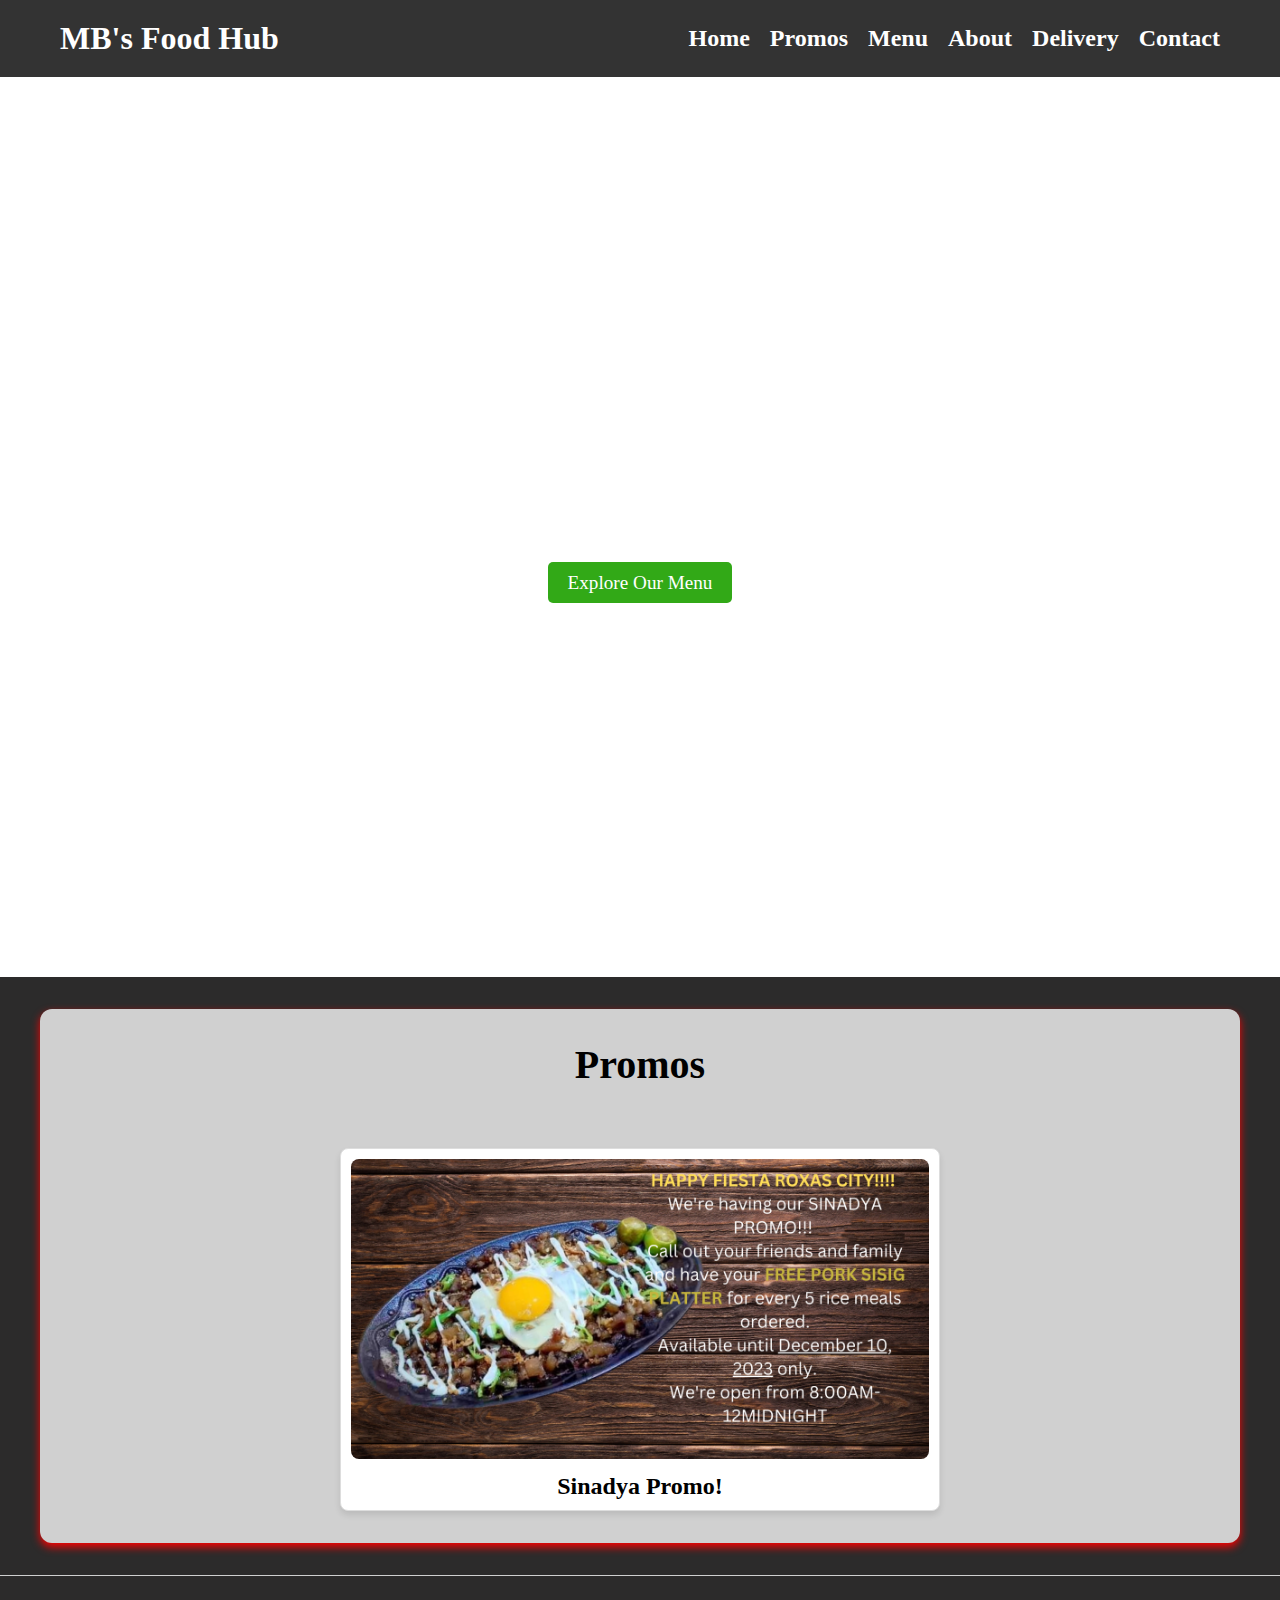
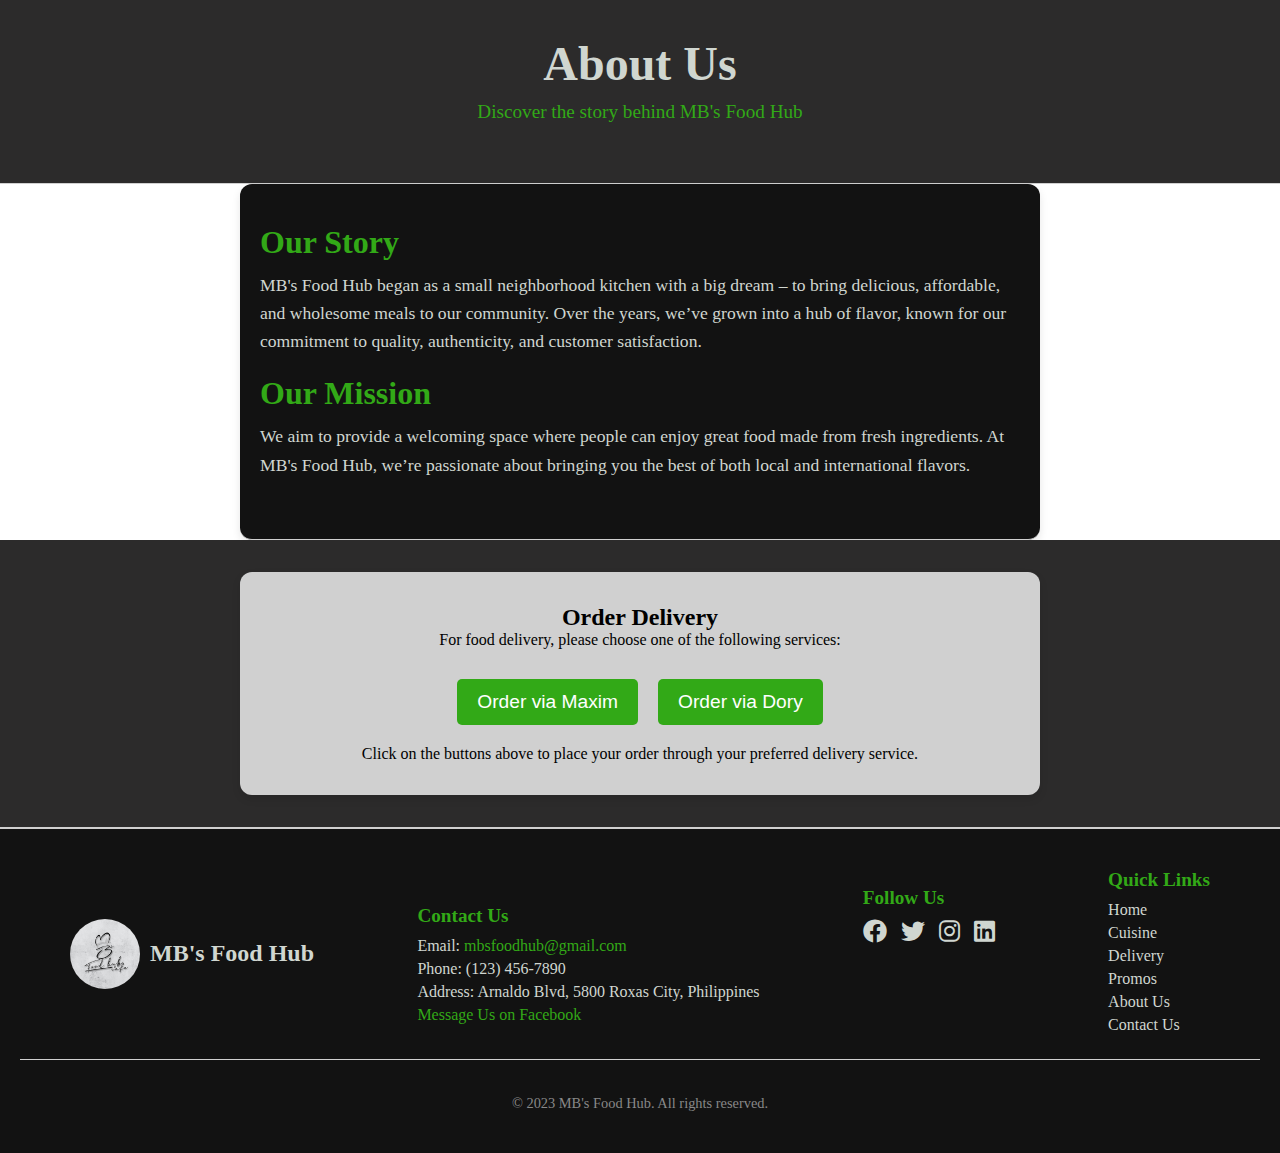
==== MB's Food Hub Webs/index.html @ 42b093d1 "Add files via upload" ====
<!DOCTYPE html>
<html lang="en">
<head>
    <head>
        <meta charset="UTF-8">
        <meta name="viewport" content="width=device-width, initial-scale=1.0">
        <title>MB's Food Hub</title>
        <link rel="icon" href="Pics/Logo-Mbs.ico" type="image/x-icon"> <!-- Your favicon link -->
        <link rel="stylesheet" href="https://cdnjs.cloudflare.com/ajax/libs/font-awesome/6.0.0-beta3/css/all.min.css">
        <link rel="stylesheet" href="style.css">
        <script src="script.js"></script>
    </head>
<body>
    <!-- Header with logo and navigation -->
    <header>
        <div class="container">
            <div class="logo">
                <h1>MB's Food Hub</h1>
            </div>
            <nav>
                <label for="menu-toggle" class="menu-icon" onclick="openSidebar()">
                    &#9776; <!-- Hamburger icon -->
                </label>
                <ul class="nav-linked">
                    <li><a href="#hero">Home</a></li>
                    <li><a href="#promos">Promos</a></li>
                    <li><a href="#menu">Menu</a></li>
                    <li><a href="#about">About</a></li>
                    <li><a href="#delivery">Delivery</a></li>
                    <li><a href="#contact">Contact</a></li>
                </ul>
            </nav>
        </div>
    </header>
    
    <!-- Sidebar Menu -->
    <div id="sidebar" class="sidebar">
        <button class="close-btn" onclick="closeSidebar()">×</button>
        <ul class="nav-links">
            <li><a href="#hero">Home</a></li>
            <li><a href="#promos">Promos</a></li>
            <li><a href="#menu">Menu</a></li>
            <li><a href="#about">About</a></li>
            <li><a href="#delivery">Delivery</a></li>
            <li><a href="#contact">Contact</a></li>
        </ul>
    </div>
    <!-- Back to Top Button -->
<button onclick="scrollToTop()" id="backToTopBtn" title="Back to Top">
    ↑
</button>

<!-- Hero Section with Background Slideshow -->
<section class="hero" id="hero">
    <div class="background-slideshow">
        <div class="slide" style="background-image: url('Pics/462113796_1092418912248803_817625944647066349_n.jpg');"></div>
        <div class="slide" style="background-image: url('Pics/462135215_1092418842248810_5438566189260946557_n.jpg');"></div>
        <div class="slide" style="background-image: url('Pics/462140775_1092418742248820_5563631473993158795_n.jpg');"></div>
    </div>
    <div class="hero-content">
        <h1>Welcome to MB's Food Hub</h1>
        <p>Your destination for delicious and affordable meals!</p>
        <a href="#menu" class="hero-btn">Explore Our Menu</a>
    </div>
</section>


<!-- Promo Section -->
<section class="promos" id="promos">
    <div class="promo-container">
        <h2>Promos</h2>
        <div class="promo-grid">
            <a href="#promos" class="promo-item" onclick="openLightbox('Foods/White And Brown Modern Asian Food Review Youtube Thumbnail.png')">
                <img src="Foods/White And Brown Modern Asian Food Review Youtube Thumbnail.png" alt="Promo 1">
                <p>Sinadya Promo!</p>
            </a>
        </div>
    </div>
</section>


   
    




  <!-- Lightbox for fullscreen images -->
<div id="lightbox" onclick="closeLightbox()">
    <div class="lightbox-content">
        <img id="lightbox-image" src="" alt="Fullscreen Image">
        <!-- Removed the title element -->
    </div>
</div>










<!-- Lightbox for fullscreen images -->


    <!-- More content can go here -->

    <section class="about-hero" id="about">
        <h2>About Us</h2>
        <p>Discover the story behind MB's Food Hub</p>
    </section>

    <!-- About Content Section -->
    <section class="about-content">
        <div class="about-text">
            <h3>Our Story</h3>
            <p>MB's Food Hub began as a small neighborhood kitchen with a big dream – to bring delicious, affordable, and wholesome meals to our community. Over the years, we’ve grown into a hub of flavor, known for our commitment to quality, authenticity, and customer satisfaction.</p>
            <h3>Our Mission</h3>
            <p>We aim to provide a welcoming space where people can enjoy great food made from fresh ingredients. At MB's Food Hub, we’re passionate about bringing you the best of both local and international flavors.</p>
        </div>
    </section>



<!-- Delivery Section -->
<section class="delivery" id="delivery">
    <div class="delivery-container">
        <h2>Order Delivery</h2>
        <p>For food delivery, please choose one of the following services:</p>
        
        <!-- Delivery Buttons -->
        <div class="delivery-buttons">
            <!-- Maxim Button -->
            <a href="https://www.maxim.com" target="_blank" class="delivery-btn">
                <button class="order-btn">Order via Maxim</button>
            </a>

            <!-- Dory Button -->
            <a href="https://www.dory.com" target="_blank" class="delivery-btn">
                <button class="order-btn">Order via Dory</button>
            </a>
        </div>
        
        <p>Click on the buttons above to place your order through your preferred delivery service.</p>
    </div>
</section>













    <!-- Footer -->
<footer>
    <div class="footer-content" id="footer">
        <div class="footer-logo">
            <img src="Pics/Logo.jpg" alt="Logo" class="footer-logo-image">
            <h1>MB's Food Hub</h1>
        </div>
        
        <!-- Contact Information -->
        <div class="footer-contact">
            <br>
            <br>
            <h4>Contact Us</h4>
            <p>Email: <a href="mailto:mbsfoodhub@gmail.com">mbsfoodhub@gmail.com</a></p>
            <p>Phone: (123) 456-7890</p>
            <p>Address: Arnaldo Blvd, 5800 Roxas City, Philippines</p>
            <p><a href="https://m.me/325099922226364" target="_blank" rel="noopener noreferrer">Message Us on Facebook</a>
            </p>
        </div>
        
        <!-- Social Media Links -->
        <div class="footer-social">
            <br>
            <h4>Follow Us</h4>
            <a href="#"><i class="fab fa-facebook"></i></a>
            <a href="#"><i class="fab fa-twitter"></i></a>
            <a href="#"><i class="fab fa-instagram"></i></a>
            <a href="#"><i class="fab fa-linkedin"></i></a>
        </div>
        
        <!-- Quick Links -->
        <div class="footer-links">
            <h4>Quick Links</h4>
            <ul>
                <li><a href="#header">Home</a></li>
                <li><a href="#menu">Cuisine</a></li>
                <li><a href="#delivery">Delivery</a></li>
                <li><a href="#promos">Promos</a></li>
                <li><a href="#about">About Us</a></li>
                <li><a href="#footer">Contact Us</a></li>
            </ul>
        </div>
    </div>
    
    <div class="footer-bottom">
        <p>&copy; 2023 MB's Food Hub. All rights reserved.</p>
    </div>
</footer>



</body>
</html>
---- MB's Food Hub Webs/style.css ----
/* Basic reset */
* {
  margin: 0;
  padding: 0;
  box-sizing: border-box;
}

/* Header Styles */
header {
  background-color: #333; /* Dark background color */
  color: white; /* Text color */
  padding: 20px 0; /* Padding for top and bottom */
}

header .container {
  display: flex; /* Flexbox for layout */
  justify-content: space-between; /* Space between logo and nav */
  align-items: center; /* Center items vertically */
  max-width: 1200px; /* Max width for the container */
  margin: 0 auto; /* Center the container */
  padding: 0 20px; /* Padding for left and right */
}

.nav-linked {
  list-style: none; /* Remove bullet points */
  display: flex; /* Flexbox for horizontal layout */
}

.nav-linked li {
  margin-left: 20px; /* Space between menu items */
}

.nav-linked a {
  color: white; /* Link color */
  text-decoration: none; /* Remove underline */
  font-weight: bold; /* Bold text */
}

/* Hamburger Icon */
.menu-icon {
  display: block; /* Show the hamburger icon */
  font-size: 30px; /* Size of the hamburger icon */
  cursor: pointer; /* Pointer cursor */
}
/* Navigation Links */
.nav-links {
  display: flex; /* Show links in a row */
  list-style: none; /* Remove bullet points */
  padding: 0; /* Remove padding */
  margin: 0; /* Remove margin */
}

/* Responsive Styles */
@media (max-width: 768px) {
  .menu-icon {
      display: block; /* Show the hamburger icon on small screens */
  }

  .nav-links {
      display: none; /* Hide the navigation links by default on small screens */
  }

  .nav-linked {
    display: none;
  }

  .sidebar.open .nav-links {
      display: flex; /* Show the links when the sidebar is open */
      flex-direction: column; /* Stack links vertically */
  }
}

@media (min-width: 769px) {
  .menu-icon {
      display: none; /* Hide the hamburger icon on larger screens */
  }

  .nav-links {
      display: flex; /* Show the navigation links in a row on larger screens */
  }
}
/* Sidebar Styles */
.sidebar {
  position: fixed; /* Fixed position to stay in view */
  top: 0;
  right: -300px; /* Start off-screen on the right */
  width: 300px; /* Width of the sidebar */
  height: 100%; /* Full height */
  background-color: #444; /* Background color */
  color: white; /* Text color */
  transition: right 0.3s ease; /* Smooth transition */
  z-index: 1000; /* Ensure it’s above other content */
  padding: 20px; /* Padding inside the sidebar */
  display: flex; /* Use flexbox for layout */
  flex-direction: column; /* Stack items vertically */
  justify-content: center; /* Center items vertically */
  align-items: center; /* Center items horizontally */
}

.sidebar.open {
  right: 0; /* Bring the sidebar into view */
}

.close-btn {
  background: none; /* No background */
  border: none; /* No border */
  color: white; /* Close button color */
  font-size: 30px; /* Size of the close button */
  cursor: pointer; /* Pointer cursor */
  position: absolute; /* Positioning for the close button */
  top: 10px; /* Position from the top */
  left: 20px; /* Position from the left */
}

.nav-links {
  list-style: none; /* Remove bullet points */
  padding: 0; /* Remove padding */
  width: 100%; /* Full width for the links */
}

.nav-links li {
  margin: 20px 0; /* Space between menu items */
  text-align: center; /* Center text */
}

.nav-links a {
  color: white; /* Link color */
  text-decoration: none; /* Remove underline */
  font-weight: bold; /* Bold text */
  font-size: 2rem; /* Responsive font size */
  transition: font-size 0.3s ease; /* Smooth transition for font size */
}

/* Responsive Font Size */
@media (max-width: 768px) {
  .nav-links a {
      font-size: 1.5rem; /* Smaller font size for smaller screens */
  }
  .nav-linked a {
    font-size: 1.2rem; /* Smaller font size for even smaller screens */
  }
}

@media (min-width: 769px) {
  .nav-links a {
      font-size: 2.5rem; /* Larger font size for larger screens */
  }
  .nav-linked a {
    font-size: 1.5rem; /* Smaller font size for even smaller screens */
  }
}

/* Hero Section Styles */
.hero {
  background-image: url('Foods/HeroImage.jpg'); /* Replace with your hero image path */
  background-size: cover; /* Cover the entire section */
  background-position: center; /* Center the image */
  height: 400px; /* Set height for the hero section */
  display: flex; /* Use flexbox for centering */
  justify-content: center; /* Center horizontally */
  align-items: center; /* Center vertically */
  color: white; /* Text color */
  text-align: center; /* Center text */
}

.hero-container {
  background-color: rgba(0, 0, 0, 0.5); /* Semi-transparent background for readability */
  padding: 20px; /* Padding around the text */
  border-radius: 10px; /* Rounded corners */
}

.hero h1 {
  font-size: 3em; /* Large font size for the title */
  margin-bottom: 10px; /* Space below the title */
}

.hero p {
  font-size: 1.5em; /* Medium font size for the description */
  margin-bottom: 20px; /* Space below the description */
}

.hero-btn {
  background-color: #32a917; /* Button color */
  color: white; /* Button text color */
  padding: 10px 20px; /* Padding for the button */
  border: none; /* No border */
  border-radius: 5px; /* Rounded corners */
  text-decoration: none; /* No underline */
  font-size: 1.2em; /* Font size for the button */
  transition: background-color 0.3s; /* Smooth transition */
}

.hero-btn:hover {
  background-color: #28a745; /* Darker green on hover */
}

/* Slideshow Container */
.slideshow-container {
  position: relative;
  max-width: 100%;
  height: 400px; /* Set height for the hero section */
  overflow: hidden; /* Hide overflow */
}

/* Slides */
.mySlides {
  display: none; /* Hide all slides by default */
}

/* Text on slides */
.text {
  color: white;
  font-size: 2em;
  position: absolute;
  bottom: 20px;
  left: 20px;
  background-color: rgba(0, 0, 0, 0.5); /* Semi-transparent background */
  padding: 10px;
  border-radius: 5px;
}

/* Navigation buttons */
.prev, .next {
  cursor: pointer;
  position: absolute;
  top: 50%;
  width: auto;
  padding: 16px;
  color: white;
  font-weight: bold;
  font-size: 18px;
  transition: 0.6s ease;
  border-radius: 0 3px 3px 0;
  user-select: none;
}

.next {
  right: 0;
  border-radius: 3px 0 0 3px;
}

.prev:hover, .next:hover {
  background-color: rgba(0, 0, 0, 0.8);
}


/* Back to Top Button */
#backToTopBtn {
  display: none; /* Hidden by default */
  position: fixed;
  bottom: 20px;
  right: 20px;
  z-index: 100; /* Make sure it’s above other elements */
  background-color: #32a917; /* Button color */
  color: white;
  padding: 12px 16px;
  border: none;
  border-radius: 50%;
  font-size: 20px;
  cursor: pointer;
  box-shadow: 0 4px 8px rgba(0, 0, 0, 0.2);
  transition: opacity 0.3s; /* Smooth fade-in/out */
}

#backToTopBtn:hover {
  background-color: #555; /* Hover color */
}

/* Hero Section Styles */
.hero {
  position: relative;
  height: 400px; /* Set height for the hero section */
  overflow: hidden; /* Hide overflow */
  position: relative; /* Position relative for absolute children */
  height: 100vh; /* Full viewport height */
  overflow: hidden; /* Hide overflow */
}

/* Background Slideshow */
.background-slideshow {
  position: absolute;
  top: 0;
  left: 0;
  width: 100%;
  height: 100%;
  z-index: 1; /* Ensure it is behind the content */
}

.slide {
  position: absolute;
  width: 100%;
  height: 100%;
  background-size: cover; /* Cover the entire section */
  background-position: center; /* Center the image */
  opacity: 0; /* Start hidden */
  animation: fade 15s infinite; /* Change duration as needed */
}

@keyframes fade {
  0% { opacity: 0; }
  10% { opacity: 1; }
  30% { opacity: 1; }
  40% { opacity: 0; }
}

.slide:nth-child(1) { animation-delay: 0s; }
.slide:nth-child(2) { animation-delay: 5s; }
.slide:nth-child(3) { animation-delay: 10s; }

/* Hero Content Styles */
.hero-content {
  position: relative;
  z-index: 2; /* Ensure it is above the background */
  color: white; /* Text color */
  text-align: center; /* Center text */
}

.hero h1 {
  font-size: 3em; /* Large font size for the title */
  margin-bottom: 10px; /* Space below the title */
}

.hero p {
  font-size: 1.5em; /* Medium font size for the description */
  margin-bottom: 20px; /* Space below the description */
}

.hero-btn {
  background-color: #32a917; /* Button color */
  color: white; /* Button text color */
  padding: 10px 20px; /* Padding for the button */
  border: none; /* No border */
  border-radius: 5px; /* Rounded corners */
  text-decoration: none; /* No underline */
  font-size: 1.2em; /* Font size for the button */
  transition: background-color 0.3s; /* Smooth transition */
}

.hero-btn:hover {
  background-color: #28a745; /* Darker green on hover */
}


/* Menu Section */
.menu {
  padding: 2em;
  text-align: center;
  background-color: #2c2b2b;
  border-bottom: 1px solid #d0d0d0;
}

.menu-container {

    background-color: #d0d0d0; /* Existing background color */
    padding: 2em;
    border-radius: 12px;
    box-shadow: 0 4px 8px red; /* Existing shadow */
}

.menu h2 {
  font-size: 2.5em;
  margin-bottom: 1.5em;
}

/* Underline with glowing effect */
.menu h2::after {
  content: "";
  display: block;
  width: 100%; /* Full width under the title */
  height: 4px;
  background-color: red;
  margin-top: 10px;
  box-shadow: 0 0 10px rgba(51, 51, 51, 0.8), 0 0 20px rgba(51, 51, 51, 0.6); /* Glowing effect */
}

.menu-grid {
  display: grid; /* Use grid layout */
  grid-template-columns: repeat(4, 1fr); /* Create 4 equal columns */
  gap: 20px; /* Space between grid items */
  padding: 20px; /* Padding around the grid */
}

.menu-item {
  text-align: center; /* Center align text */
  background-color: white; /* Background color for each item */
  border: 1px solid #ddd; /* Light border around each card */
  border-radius: 8px; /* Rounded corners */
  padding: 10px; /* Padding inside each item */
  box-shadow: 0 4px 6px rgba(0, 0, 0, 0.1); /* Box shadow for each card */
  transition: transform 0.3s ease; /* Transition effect */
}

.menu-item:hover {
  transform: scale(1.05); /* Slightly enlarge the card on hover */
}

.menu-item img {

  /* Should be changed to something more generic or something if needed -_- */

  width: 100%; /* Ensure the image takes full width of the card */
  height: 200px;  /* Adjust height to make the image bigger */
  object-fit: cover; /* Keeps the aspect ratio and fits the image nicely */
  border-radius: 8px;

  
}

.menu-item p {
  margin-top: 10px;
  font-size: 1.2em;
  font-weight: bold;
}

/* Order Button */
.order-btn {
  margin-top: 10px;
  padding: 8px 16px;
  background-color: #333;
  color: white;
  border: none;
  cursor: pointer;
  font-size: 1em;
}

.order-btn:hover {
  background-color: #555;
}

.lightbox-content {
  display: flex;
  flex-direction: column; /* Stack children vertically */
  align-items: center; /* Center align children */
}

#lightbox {
  display: none; /* Hidden by default */
  position: fixed;
  top: 0;
  left: 0;
  width: 100%;
  height: 100%;
  background: rgba(0, 0, 0, 0.8); /* Semi-transparent black background */
  justify-content: center;
  align-items: center;
  z-index: 1000;
  cursor: pointer;
}



/* Lightbox image styling */
#lightbox img {
  max-width: 50%; /* Set a maximum width for the image */
  max-height:50%; /* Set a maximum height for the image */
  width: auto; /* Allow width to adjust automatically */
  height: auto; /* Allow height to adjust automatically */
  object-fit: contain; /* Maintain the aspect ratio without cropping */
  border: 5px solid #fff; /* Optional border */
  border-radius: 8px; /* Optional rounded corners */
}

/* Promo Section Styles */
.promos {
  padding: 2em;
  text-align: center;
  background-color: #2c2b2b; /* Background color */
  border-bottom: 1px solid #d0d0d0; /* Border for separation */
}

.promo-container {
  background-color: #d0d0d0; /* Light background for the container */
  padding: 2em;
  border-radius: 12px; /* Rounded corners */
  box-shadow: 0 4px 8px red; /* Subtle shadow */
  max-width: 1200px; /* Limit the width for better readability */
  margin: 0 auto; /* Center the container */
}

.promos h2 {
  font-size: 2.5em; /* Title font size */
  margin-bottom: 1.5em; /* Space below the title */
}

/* Promo Grid */
.promo-grid {
  display: flex; /* Use flexbox for layout */
  justify-content: center; /* Center the items */
}

/* Promo Item Styles */
.promo-item {
  width: 100%; /* Make the promo item take full width */
  max-width: 600px; /* Optional: Limit the max width for better readability */
  text-align: center; /* Center align text */
  text-decoration: none; /* Remove underline */
  color: inherit; /* Inherit color */
  display: block; /* Make it a block element */
  background-color: white; /* Background color for each item */
  border: 1px solid #ddd; /* Light border around each card */
  border-radius: 8px; /* Rounded corners */
  padding: 10px; /* Padding inside each item */
  box-shadow: 0 4px 6px rgba(0, 0, 0, 0.1); /* Box shadow for each card */
  transition: transform 0.3s ease; /* Transition effect */
}

.promo-item:hover {
  transform: scale(1.05); /* Slightly enlarge the card on hover */
}

.promo-item img {
  width: 100%; /* Ensure the image takes full width of the card */
  height: 300px; /* Adjust height for the image */
  object-fit: cover; /* Maintain aspect ratio */
  border-radius: 8px; /* Rounded corners for the image */
}

.promo-item p {
  margin-top: 10px; /* Space above the text */
  font-size: 1.5em; /* Font size for the text */
  font-weight: bold; /* Bold text */
}


/* Lightbox container */
#lightbox {
  display: none; /* Hidden by default */
  position: fixed;
  top: 0;
  left: 0;
  width: 100%;
  height: 100%;
  background: rgba(0, 0, 0, 0.8); /* Semi-transparent black background */
  justify-content: center;
  align-items: center;
  z-index: 1000;
  cursor: pointer;
}

/* Lightbox image styling */
#lightbox img {
  max-width: 90%;
  max-height: 90%;
  border: 5px solid #fff;
  border-radius: 8px;
}

/* About Hero Section */
.about-hero {
  background-color: #2c2b2b;
  color: #d0d6d0;
  text-align: center;
  padding: 60px 20px;
  border-bottom: 1px solid #d0d0d0;
}

.about-hero h2 {
  font-size: 3em;
  margin-bottom: 10px;
}

.about-hero p {
  font-size: 1.2em;
  color: #32a917;
}

/* About Content Section */
.about-content {
  background-color: #121212;
  color: #d0d6d0;
  padding: 40px 20px;
  max-width: 800px;
  margin: 0 auto;
  border-radius: 12px;
  box-shadow: 0 4px 8px rgba(0, 0, 0, 0.1);
  border-bottom: 1px solid #d0d0d0;
}

.about-content h3 {
  font-size: 2em;
  color: #32a917;
  margin-bottom: 10px;
}

.about-content p {
  font-size: 1.1em;
  line-height: 1.6;
  margin-bottom: 20px;
}



.delivery {
  padding: 2em;
  text-align: center; /* Center align text */
  background-color: #2c2b2b; /* Match the background color with other sections */
  border-bottom: 1px solid #d0d0d0; /* Add a border for separation */
}

.delivery-container {
  background-color: #d0d0d0; /* Light background for the container */
  padding: 2em;
  border-radius: 12px;
  box-shadow: 0 4px 8px rgba(0, 0, 0, 0.1); /* Subtle shadow for depth */
  max-width: 800px; /* Limit the width for better readability */
  margin: 0 auto; /* Center the container */
}

.delivery-buttons {
  display: flex; /* Use flexbox for button layout */
  justify-content: center; /* Center the buttons */
  gap: 20px; /* Space between buttons */
  margin: 20px 0; /* Margin above and below the buttons */
}

.order-btn {
  padding: 12px 20px; /* Padding for buttons */
  background-color: #32a917; /* Button color */
  color: white; /* Text color */
  border: none; /* No border */
  border-radius: 5px; /* Rounded corners */
  cursor: pointer; /* Pointer cursor */
  transition: background-color 0.3s; /* Smooth transition */
  font-size: 1.2em; /* Font size for readability */
}

.order-btn:hover {
  background-color: #28a745; /* Darker green on hover */
}


/* Footer */
footer {
  background-color: #121212;
  color: #d0d6d0;
  padding: 40px 20px;
  border-top: 1px solid #d0d0d0;
}

.footer-content {
  display: flex;
  flex-wrap: wrap;
  justify-content: space-between;
  gap: 20px;
  max-width: 1200px;
  margin-left: 50px ;
  margin-right: 50px;
}

.footer-logo {
  display: flex;
  align-items: center;
  gap: 10px;
}

.footer-logo-image {
  width: 70px; /* Increased logo size */
  height: 70px; /* Increased logo size */
  border-radius: 50%; /* Make logo circular */
  object-fit: cover; /* Ensure the image covers the circle */

}

.footer-logo h1 {
  color: #d0d6d0;
  font-size: 1.5em;
}

/* Contact Info Styling */
.footer-contact h4, .footer-social h4, .footer-links h4 {
  color: #32a917;
  margin-bottom: 10px;
  font-size: 1.2em;
}

.footer-contact p {
  font-size: 1em;
  margin-bottom: 5px;
}

.footer-contact a {
  color: #32a917;
  text-decoration: none;
}



/* Social Media Links Styling */
.footer-social a i {
  font-size: 24px;
  color: #d0d6d0;
  margin-right: 10px;
  transition: transform 0.3s;
}

.footer-social a:hover i {
  color: #32a917;
  transform: scale(1.1);
}


/* Quick Links Styling */
.footer-links ul {
  list-style: none;
  padding: 0;
}

.footer-links ul li {
  margin-bottom: 5px;
}

.footer-links ul li a {
  color: #d0d6d0;
  text-decoration: none;
  transition: color 0.3s;
}

.footer-links ul li a:hover {
  color: #32a917;
}

/* Footer Bottom */
.footer-bottom {
  text-align: center;
  padding-top: 35px; /* Adjust this value */
  padding-bottom: 1px; /* Add or adjust this value */
  font-size: 0.9em;
  color: #888;
  border-top: 1px solid #d0d0d0;
  margin-top: 20px; /* Adjust this value */
}
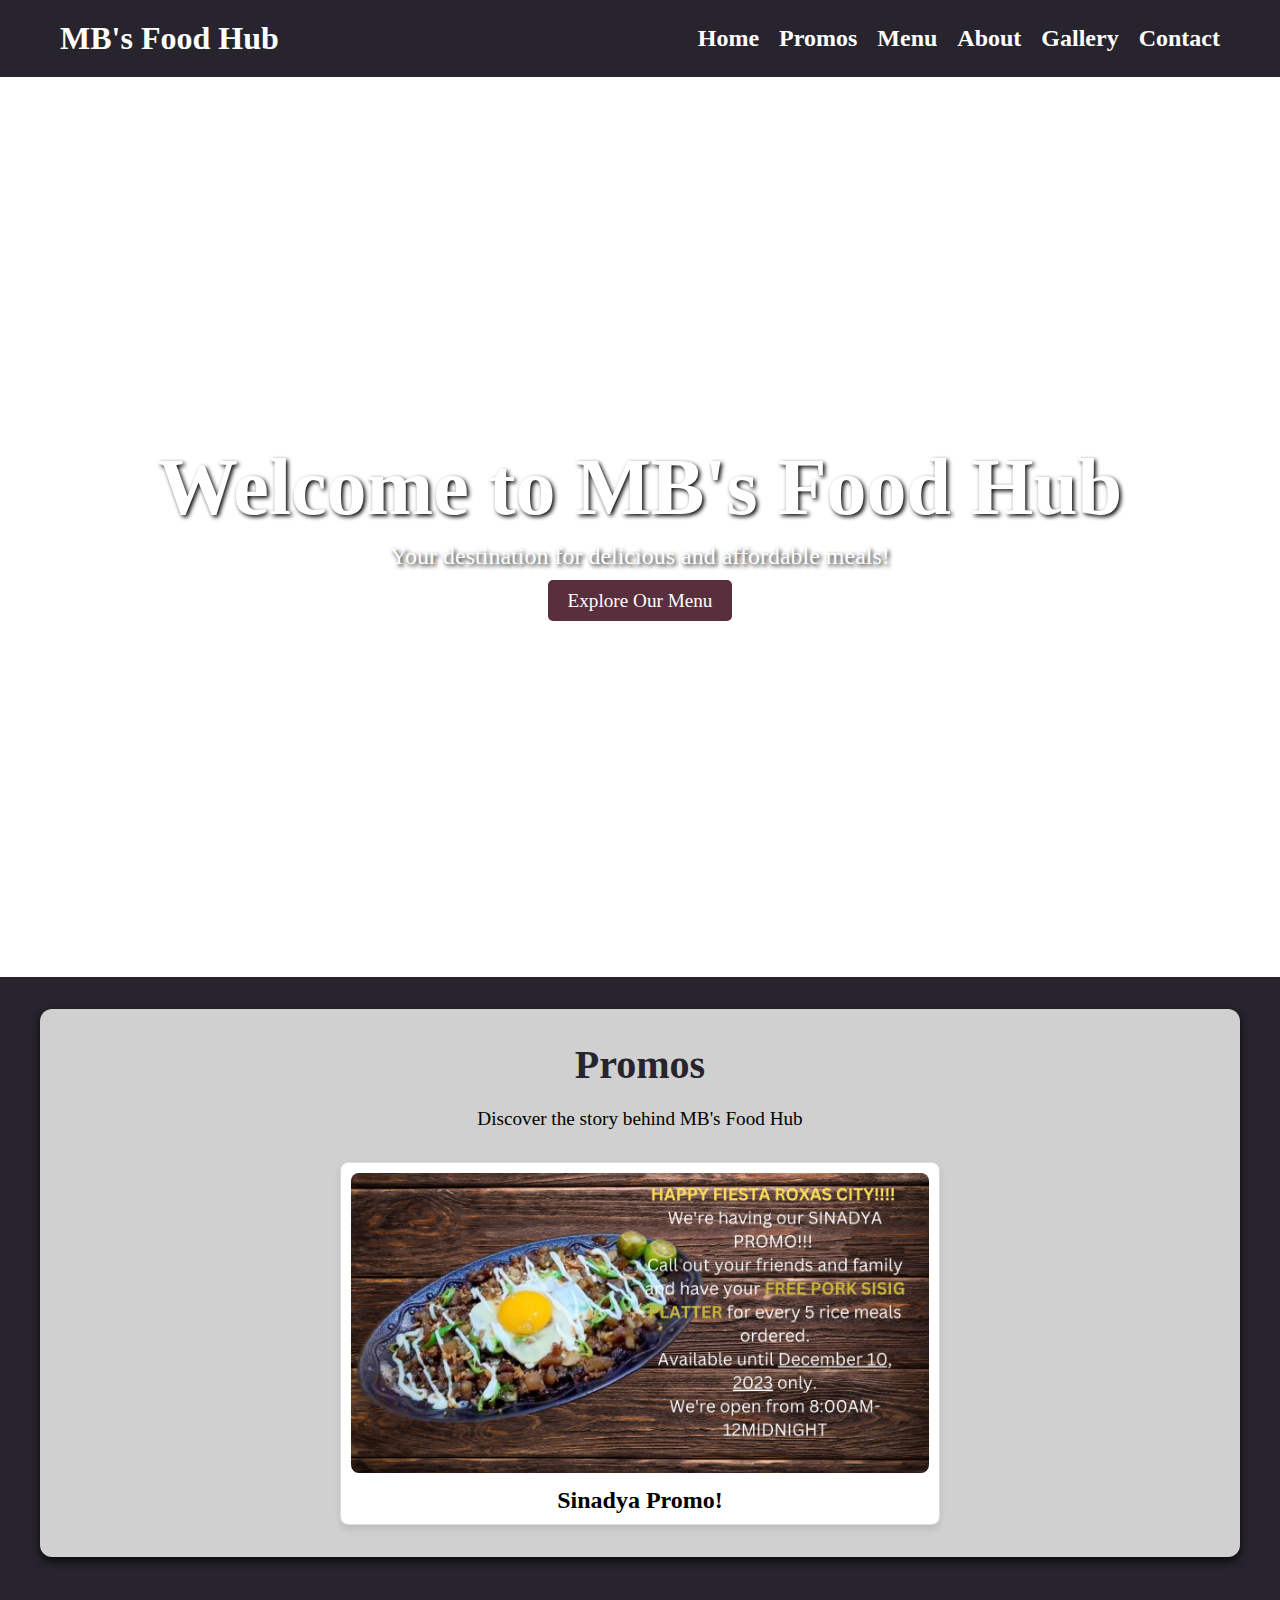
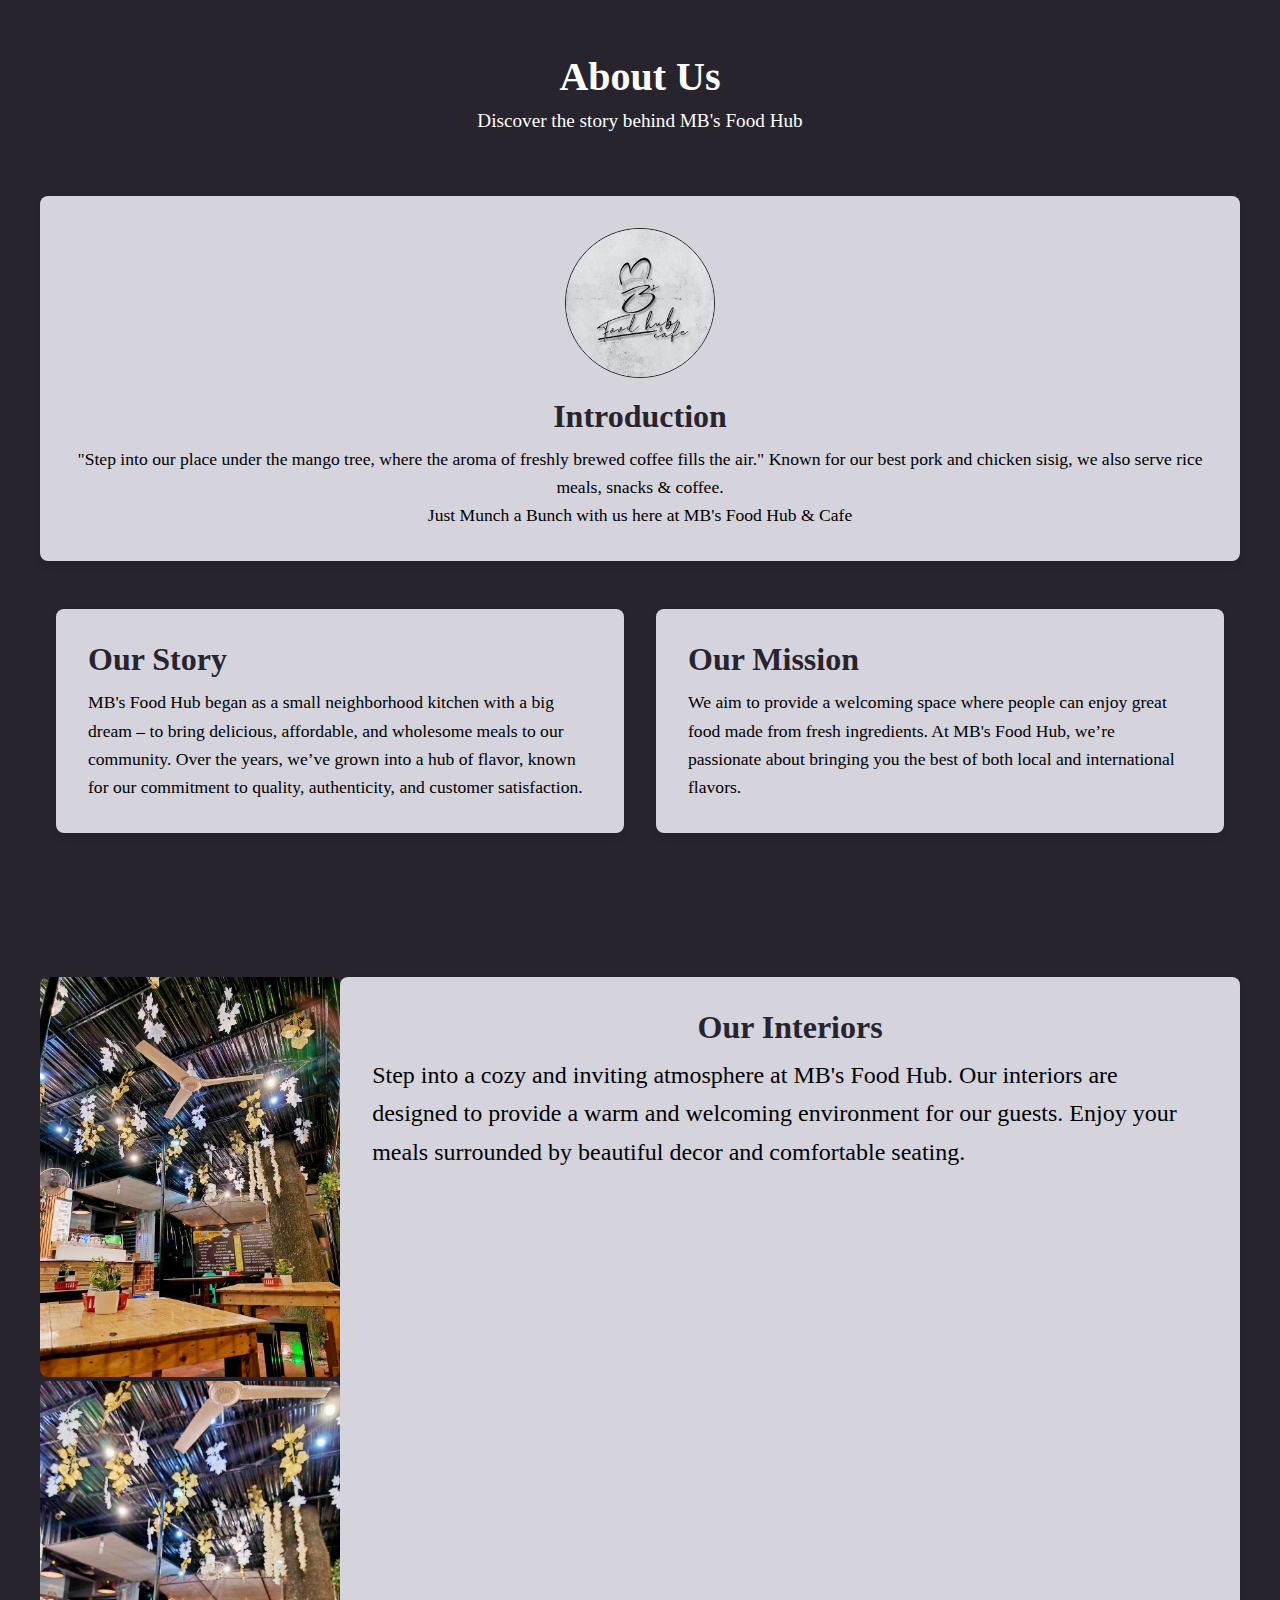
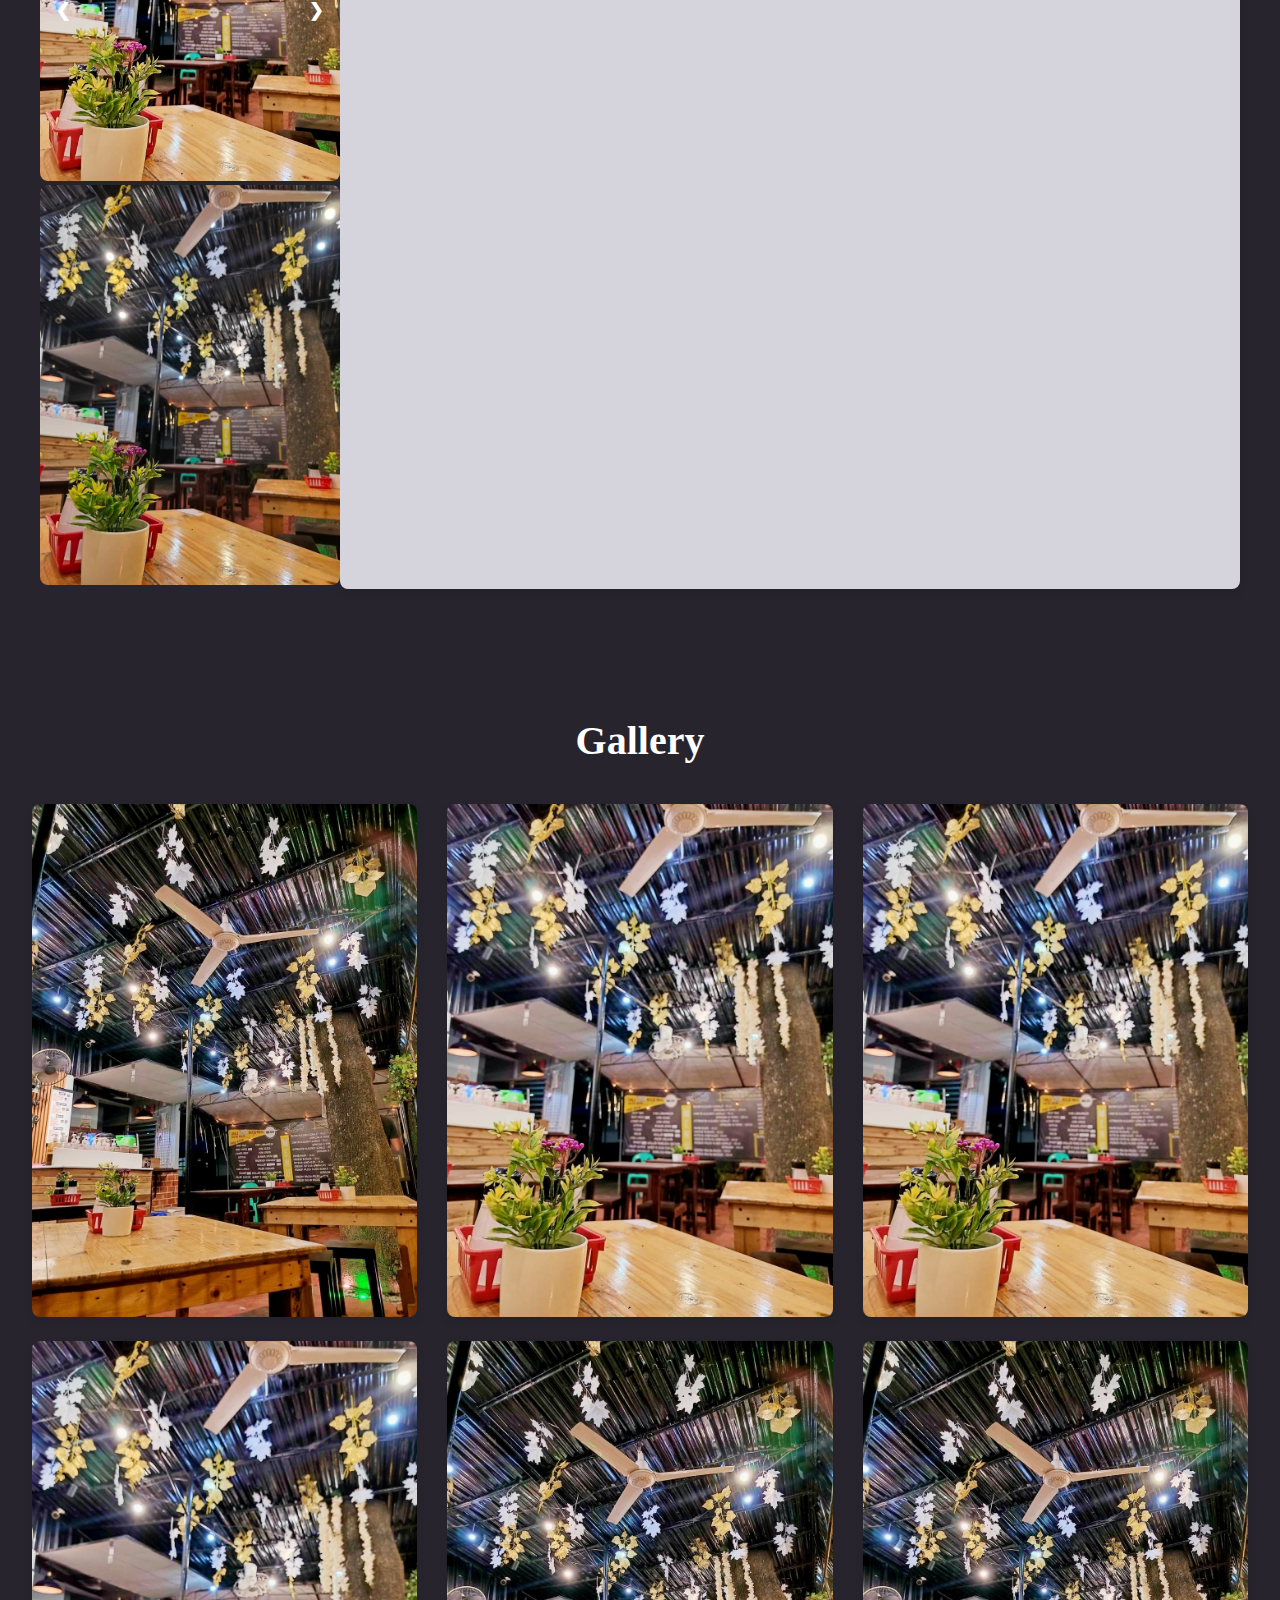
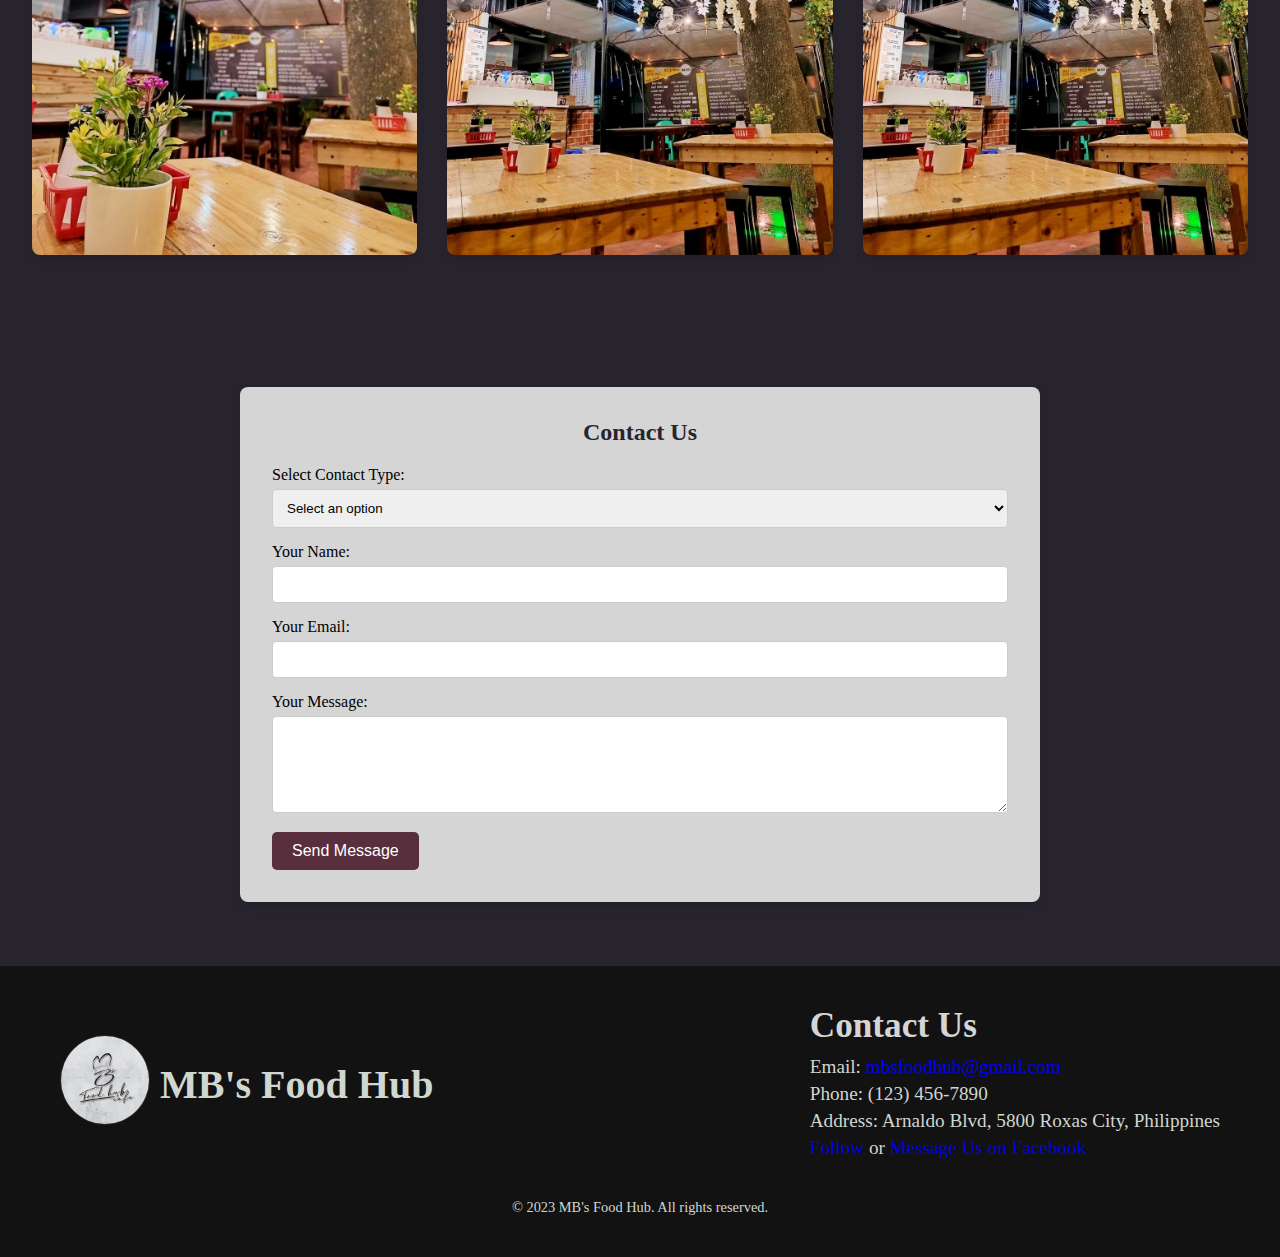
==== commit 2aafc85b: "Add files via upload" ====
--- a/MB's Food Hub Webs/index.html
+++ b/MB's Food Hub Webs/index.html
@@ -1,6 +1,5 @@
 <!DOCTYPE html>
 <html lang="en">
-<head>
     <head>
         <meta charset="UTF-8">
         <meta name="viewport" content="width=device-width, initial-scale=1.0">
@@ -26,7 +25,7 @@
                     <li><a href="#promos">Promos</a></li>
                     <li><a href="#menu">Menu</a></li>
                     <li><a href="#about">About</a></li>
-                    <li><a href="#delivery">Delivery</a></li>
+                    <li><a href="#gallery">Gallery</a></li>
                     <li><a href="#contact">Contact</a></li>
                 </ul>
             </nav>
@@ -53,9 +52,9 @@
 <!-- Hero Section with Background Slideshow -->
 <section class="hero" id="hero">
     <div class="background-slideshow">
-        <div class="slide" style="background-image: url('Pics/462113796_1092418912248803_817625944647066349_n.jpg');"></div>
-        <div class="slide" style="background-image: url('Pics/462135215_1092418842248810_5438566189260946557_n.jpg');"></div>
-        <div class="slide" style="background-image: url('Pics/462140775_1092418742248820_5563631473993158795_n.jpg');"></div>
+        <div class="slide" style="background-image: url('Pics/Bag2.jpg');"></div>
+        <div class="slide" style="background-image: url('Pics/BG2try1.png');"></div>
+        <div class="slide" style="background-image: url('Pics/Shop.jpg');"></div>
     </div>
     <div class="hero-content">
         <h1>Welcome to MB's Food Hub</h1>
@@ -65,10 +64,15 @@
 </section>
 
 
+
 <!-- Promo Section -->
 <section class="promos" id="promos">
+    
     <div class="promo-container">
         <h2>Promos</h2>
+        <div class="about-hero">
+            <p style="color: black;">Discover the story behind MB's Food Hub</p>
+        </div>
         <div class="promo-grid">
             <a href="#promos" class="promo-item" onclick="openLightbox('Foods/White And Brown Modern Asian Food Review Youtube Thumbnail.png')">
                 <img src="Foods/White And Brown Modern Asian Food Review Youtube Thumbnail.png" alt="Promo 1">
@@ -107,59 +111,136 @@
 
     <!-- More content can go here -->
 
-    <section class="about-hero" id="about">
-        <h2>About Us</h2>
-        <p>Discover the story behind MB's Food Hub</p>
-    </section>
-
-    <!-- About Content Section -->
-    <section class="about-content">
-        <div class="about-text">
-            <h3>Our Story</h3>
-            <p>MB's Food Hub began as a small neighborhood kitchen with a big dream – to bring delicious, affordable, and wholesome meals to our community. Over the years, we’ve grown into a hub of flavor, known for our commitment to quality, authenticity, and customer satisfaction.</p>
-            <h3>Our Mission</h3>
-            <p>We aim to provide a welcoming space where people can enjoy great food made from fresh ingredients. At MB's Food Hub, we’re passionate about bringing you the best of both local and international flavors.</p>
-        </div>
-    </section>
-
-
-
-<!-- Delivery Section -->
-<section class="delivery" id="delivery">
-    <div class="delivery-container">
-        <h2>Order Delivery</h2>
-        <p>For food delivery, please choose one of the following services:</p>
+<!-- About Us Section -->
+<section class="about" id="about">
+    <div class="about-container">
+        <div class="about-hero">
+            <h2>About Us</h2>
+            <p>Discover the story behind MB's Food Hub</p>
+        </div>
         
-        <!-- Delivery Buttons -->
-        <div class="delivery-buttons">
-            <!-- Maxim Button -->
-            <a href="https://www.maxim.com" target="_blank" class="delivery-btn">
-                <button class="order-btn">Order via Maxim</button>
-            </a>
-
-            <!-- Dory Button -->
-            <a href="https://www.dory.com" target="_blank" class="delivery-btn">
-                <button class="order-btn">Order via Dory</button>
-            </a>
-        </div>
-        
-        <p>Click on the buttons above to place your order through your preferred delivery service.</p>
-    </div>
-</section>
-
-
-
-
-
-
-
-
-
-
-
-
-
-    <!-- Footer -->
+        <!-- New Image and Intro Text -->
+        <!-- New Image and Intro Text -->
+<div class="about-intro">
+    <img src="Pics/Logo.jpg" alt="Intro Image" class="intro-image"> <!-- Replace with your image path -->
+    <h3>Introduction</h3>
+    <p>"Step into our place under the mango tree, where the aroma of freshly brewed coffee fills the air." Known for our best pork and chicken sisig, we also serve rice meals, snacks & coffee.</p>
+    <p>Just Munch a Bunch with us here at MB's Food Hub & Cafe</p>
+</div>
+
+        <div class="about-content">
+            <div class="about-text">
+                <h3>Our Story</h3>
+                <p>MB's Food Hub began as a small neighborhood kitchen with a big dream – to bring delicious, affordable, and wholesome meals to our community. Over the years, we’ve grown into a hub of flavor, known for our commitment to quality, authenticity, and customer satisfaction.</p>
+            </div>
+            <div class="about-text">
+                <h3>Our Mission</h3>
+                <p>We aim to provide a welcoming space where people can enjoy great food made from fresh ingredients. At MB's Food Hub, we’re passionate about bringing you the best of both local and international flavors.</p>
+            </div>
+        </div>
+    </div>
+</section>
+
+<!-- Interiors Section -->
+<section class="interiors-section" id="interiors">
+    <div class="interiors-container">
+        <div class="slideshow-container">
+            <div class="mySlider fade">
+                <img src="Foods/401561861_331399962837228_4688801543065575241_n.jpg" alt="Interior Image 1">
+            </div>
+            <div class="mySlider fade">
+                <img src="Foods/405928736_331400069503884_8746708088270479417_n.jpg" alt="Interior Image 2">
+            </div>
+            <div class="mySlider fade">
+                <img src="Foods/409457858_336633462313878_1416990698421374237_n.jpg" alt="Interior Image 3">
+            </div>
+            <!-- Add more slides as needed -->
+            <a class="prev" onclick="plusSlides(-1)">&#10094;</a>
+            <a class="next" onclick="plusSlides(1)">&#10095;</a>
+        </div>
+        <div class="interiors-description">
+            <h2>Our Interiors</h2>
+            <p>Step into a cozy and inviting atmosphere at MB's Food Hub. Our interiors are designed to provide a warm and welcoming environment for our guests. Enjoy your meals surrounded by beautiful decor and comfortable seating.</p>
+        </div>
+    </div>
+</section>
+
+
+
+
+<!-- Gallery Section -->
+<section class="gallery" id="gallery">
+    <h2>Gallery</h2>
+    <div class="gallery-container">
+        <div class="gallery-item" onclick="openLightbox('Foods/image1.jpg')">
+            <img src="Foods/401561861_331399962837228_4688801543065575241_n.jpg" alt="Gallery Image 1">
+        </div>
+        <div class="gallery-item" onclick="openLightbox('Foods/image2.jpg')">
+            <img src="Foods/405928736_331400069503884_8746708088270479417_n.jpg" alt="Gallery Image 2">
+        </div>
+        <div class="gallery-item" onclick="openLightbox('Foods/image3.jpg')">
+            <img src="Foods/405928736_331400069503884_8746708088270479417_n.jpg" alt="Gallery Image 3">
+        </div>
+        <div class="gallery-item" onclick="openLightbox('Foods/image4.jpg')">
+            <img src="Foods/405928736_331400069503884_8746708088270479417_n.jpg" alt="Gallery Image 4">
+        </div>
+        <div class="gallery-item" onclick="openLightbox('Foods/image5.jpg')">
+            <img src="Foods/401561861_331399962837228_4688801543065575241_n.jpg" alt="Gallery Image 5">
+        </div>
+        <div class="gallery-item" onclick="openLightbox('Foods/image6.jpg')">
+            <img src="Foods/401561861_331399962837228_4688801543065575241_n.jpg" alt="Gallery Image 6">
+        </div>
+    </div>
+</section>
+
+<!-- Lightbox for fullscreen images -->
+<div id="lightbox" onclick="closeLightbox()">
+    <div class="lightbox-content">
+        <img id="lightbox-image" src="" alt="Fullscreen Image">
+    </div>
+</div>
+
+
+
+<!-- Contact Us Section -->
+<section class="contact" id="contact">
+    <div class="contact-container">
+        <h2>Contact Us</h2>
+        <form id="contactForm">
+            <div class="form-group">
+                <label for="contactType">Select Contact Type:</label>
+                <select id="contactType" name="contactType" required>
+                    <option value="" disabled selected>Select an option</option>
+                    <option value="feedback">Feedback</option>
+                    <option value="report">Report</option>
+                    <option value="message">Send us a Message</option>
+                </select>
+            </div>
+            <div class="form-group">
+                <label for="name">Your Name:</label>
+                <input type="text" id="name" name="name" required>
+            </div>
+            <div class="form-group">
+                <label for="email">Your Email:</label>
+                <input type="email" id="email" name="email" required>
+            </div>
+            <div class="form-group">
+                <label for="message">Your Message:</label>
+                <textarea id="message" name="message" rows="5" required></textarea>
+            </div>
+            <button type="submit">Send Message</button>
+        </form>
+    </div>
+</section>
+
+
+
+
+
+
+
+
+
 <footer>
     <div class="footer-content" id="footer">
         <div class="footer-logo">
@@ -167,40 +248,21 @@
             <h1>MB's Food Hub</h1>
         </div>
         
-        <!-- Contact Information -->
-        <div class="footer-contact">
-            <br>
-            <br>
-            <h4>Contact Us</h4>
-            <p>Email: <a href="mailto:mbsfoodhub@gmail.com">mbsfoodhub@gmail.com</a></p>
-            <p>Phone: (123) 456-7890</p>
-            <p>Address: Arnaldo Blvd, 5800 Roxas City, Philippines</p>
-            <p><a href="https://m.me/325099922226364" target="_blank" rel="noopener noreferrer">Message Us on Facebook</a>
-            </p>
+        <div class="footer-info">
+            <!-- Contact Information -->
+            <div class="footer-contact">
+                <h4>Contact Us</h4>
+                <p>Email: <a href="mailto:mbsfoodhub@gmail.com">mbsfoodhub@gmail.com</a></p>
+                <p>Phone: (123) 456-7890</p>
+                <p>Address: Arnaldo Blvd, 5800 Roxas City, Philippines</p>
+                <p><a href="https://m.me/325099922226364" target="_blank" rel="noopener noreferrer">Follow</a> or <a href="https://m.me/325099922226364" target="_blank" rel="noopener noreferrer">Message Us on Facebook</a></p>
+            </div>
+            
+            
         </div>
         
-        <!-- Social Media Links -->
-        <div class="footer-social">
-            <br>
-            <h4>Follow Us</h4>
-            <a href="#"><i class="fab fa-facebook"></i></a>
-            <a href="#"><i class="fab fa-twitter"></i></a>
-            <a href="#"><i class="fab fa-instagram"></i></a>
-            <a href="#"><i class="fab fa-linkedin"></i></a>
-        </div>
-        
-        <!-- Quick Links -->
-        <div class="footer-links">
-            <h4>Quick Links</h4>
-            <ul>
-                <li><a href="#header">Home</a></li>
-                <li><a href="#menu">Cuisine</a></li>
-                <li><a href="#delivery">Delivery</a></li>
-                <li><a href="#promos">Promos</a></li>
-                <li><a href="#about">About Us</a></li>
-                <li><a href="#footer">Contact Us</a></li>
-            </ul>
-        </div>
+        <!-- Moved Follow Us Section -->
+       
     </div>
     
     <div class="footer-bottom">
@@ -210,5 +272,6 @@
 
 
 
+
 </body>
 </html>
--- a/MB's Food Hub Webs/style.css
+++ b/MB's Food Hub Webs/style.css
@@ -7,7 +7,7 @@
 
 /* Header Styles */
 header {
-  background-color: #333; /* Dark background color */
+  background-color: #27242e; /* Dark background color */
   color: white; /* Text color */
   padding: 20px 0; /* Padding for top and bottom */
 }
@@ -152,7 +152,7 @@
 
 /* Hero Section Styles */
 .hero {
-  background-image: url('Foods/HeroImage.jpg'); /* Replace with your hero image path */
+  background-image: url(''); /* Replace with your hero image path */
   background-size: cover; /* Cover the entire section */
   background-position: center; /* Center the image */
   height: 400px; /* Set height for the hero section */
@@ -180,7 +180,7 @@
 }
 
 .hero-btn {
-  background-color: #32a917; /* Button color */
+  background-color: #592e3d; /* Button color */
   color: white; /* Button text color */
   padding: 10px 20px; /* Padding for the button */
   border: none; /* No border */
@@ -191,7 +191,7 @@
 }
 
 .hero-btn:hover {
-  background-color: #28a745; /* Darker green on hover */
+  background-color: #8c6a76; /* Darker green on hover */
 }
 
 /* Slideshow Container */
@@ -251,7 +251,7 @@
   bottom: 20px;
   right: 20px;
   z-index: 100; /* Make sure it’s above other elements */
-  background-color: #32a917; /* Button color */
+  background-color: #592e3d; /* Button color */
   color: white;
   padding: 12px 16px;
   border: none;
@@ -316,116 +316,98 @@
 }
 
 .hero h1 {
-  font-size: 3em; /* Large font size for the title */
+  font-size: 5em; /* Large font size for the title */
   margin-bottom: 10px; /* Space below the title */
+  color: white;
+  text-shadow: 2px 2px 4px rgba(0, 0, 0, 10); /* Horizontal offset, vertical offset, blur radius, color */
 }
 
 .hero p {
   font-size: 1.5em; /* Medium font size for the description */
   margin-bottom: 20px; /* Space below the description */
-}
-
-.hero-btn {
-  background-color: #32a917; /* Button color */
-  color: white; /* Button text color */
-  padding: 10px 20px; /* Padding for the button */
-  border: none; /* No border */
-  border-radius: 5px; /* Rounded corners */
-  text-decoration: none; /* No underline */
-  font-size: 1.2em; /* Font size for the button */
-  transition: background-color 0.3s; /* Smooth transition */
-}
-
-.hero-btn:hover {
-  background-color: #28a745; /* Darker green on hover */
-}
-
-
-/* Menu Section */
-.menu {
-  padding: 2em;
-  text-align: center;
-  background-color: #2c2b2b;
-  border-bottom: 1px solid #d0d0d0;
-}
-
-.menu-container {
-
-    background-color: #d0d0d0; /* Existing background color */
-    padding: 2em;
-    border-radius: 12px;
-    box-shadow: 0 4px 8px red; /* Existing shadow */
-}
-
-.menu h2 {
-  font-size: 2.5em;
-  margin-bottom: 1.5em;
-}
-
-/* Underline with glowing effect */
-.menu h2::after {
-  content: "";
-  display: block;
-  width: 100%; /* Full width under the title */
-  height: 4px;
-  background-color: red;
-  margin-top: 10px;
-  box-shadow: 0 0 10px rgba(51, 51, 51, 0.8), 0 0 20px rgba(51, 51, 51, 0.6); /* Glowing effect */
-}
-
-.menu-grid {
+  color: white;
+  text-shadow: 2px 2px 4px rgba(0, 0, 0, 10); /* Horizontal offset, vertical offset, blur radius, color */
+}
+
+
+
+
+
+
+
+
+
+
+
+#menu {
+  max-width: 1200px; /* Limit the width for better readability */
+  margin: 0 auto; /* Center the menu section */
+  padding: 20px; /* Padding around the menu */
+  background-color: #fff; /* White background for the menu */
+  border-radius: 8px; /* Rounded corners */
+  box-shadow: 0 4px 8px rgba(0, 0, 0, 0.1); /* Subtle shadow for depth */
+}
+
+h2 {
+  text-align: center; /* Center the heading */
+  color: #32a917; /* Green color for the heading */
+}
+
+.filter {
+  margin-bottom: 20px;
+  text-align: center; /* Center the filter */
+}
+
+.menu-items {
   display: grid; /* Use grid layout */
-  grid-template-columns: repeat(4, 1fr); /* Create 4 equal columns */
-  gap: 20px; /* Space between grid items */
-  padding: 20px; /* Padding around the grid */
+  grid-template-columns: repeat(3, 1fr); /* 3 items per row */
+  gap: 20px; /* Space between items */
 }
 
 .menu-item {
+  display: flex;
+  flex-direction: column; /* Stack image and text vertically */
+  align-items: center; /* Center align items */
+  border: 1px solid #ddd;
+  border-radius: 5px;
+  padding: 10px;
+  background-color: #fff; /* White background for each item */
+  transition: transform 0.3s, box-shadow 0.3s; /* Smooth hover effect */
+}
+
+.menu-item:hover {
+  transform: scale(1.05); /* Slightly enlarge on hover */
+  box-shadow: 0 4px 12px rgba(0, 0, 0, 0.2); /* Increase shadow on hover */
+}
+
+.menu-image {
+  width: 100%; /* Full width for images */
+  height: auto; /* Maintain aspect ratio */
+  border-radius: 5px; /* Rounded corners for images */
+}
+
+.menu-text {
+  margin-top: 10px; /* Space between image and text */
   text-align: center; /* Center align text */
-  background-color: white; /* Background color for each item */
-  border: 1px solid #ddd; /* Light border around each card */
-  border-radius: 8px; /* Rounded corners */
-  padding: 10px; /* Padding inside each item */
-  box-shadow: 0 4px 6px rgba(0, 0, 0, 0.1); /* Box shadow for each card */
-  transition: transform 0.3s ease; /* Transition effect */
-}
-
-.menu-item:hover {
-  transform: scale(1.05); /* Slightly enlarge the card on hover */
-}
-
-.menu-item img {
-
-  /* Should be changed to something more generic or something if needed -_- */
-
-  width: 100%; /* Ensure the image takes full width of the card */
-  height: 200px;  /* Adjust height to make the image bigger */
-  object-fit: cover; /* Keeps the aspect ratio and fits the image nicely */
-  border-radius: 8px;
-
-  
-}
-
-.menu-item p {
-  margin-top: 10px;
-  font-size: 1.2em;
-  font-weight: bold;
-}
-
-/* Order Button */
-.order-btn {
-  margin-top: 10px;
-  padding: 8px 16px;
-  background-color: #333;
-  color: white;
-  border: none;
-  cursor: pointer;
-  font-size: 1em;
-}
-
-.order-btn:hover {
-  background-color: #555;
-}
+  font-weight: bold; /* Bold text for item names */
+}
+
+.menu-item.hidden {
+  display: none; /* Hide items that don't match the filter */
+}
+
+
+
+
+
+
+
+
+
+
+
+
+
 
 .lightbox-content {
   display: flex;
@@ -464,22 +446,24 @@
 .promos {
   padding: 2em;
   text-align: center;
-  background-color: #2c2b2b; /* Background color */
-  border-bottom: 1px solid #d0d0d0; /* Border for separation */
+  background-color: #27242e; /* Background color */
+  
 }
 
 .promo-container {
   background-color: #d0d0d0; /* Light background for the container */
   padding: 2em;
   border-radius: 12px; /* Rounded corners */
-  box-shadow: 0 4px 8px red; /* Subtle shadow */
+  box-shadow: 0 4px 8px #090909; /* Subtle shadow */
   max-width: 1200px; /* Limit the width for better readability */
   margin: 0 auto; /* Center the container */
+  border: 10px 0 #121212;
 }
 
 .promos h2 {
-  font-size: 2.5em; /* Title font size */
-  margin-bottom: 1.5em; /* Space below the title */
+  font-size: 2.5em; /* Subheading font size */
+  color: #27242e; /* Color for subheadings */
+  margin-bottom: 20px; /* Space below the subheading */
 }
 
 /* Promo Grid */
@@ -506,6 +490,7 @@
 
 .promo-item:hover {
   transform: scale(1.05); /* Slightly enlarge the card on hover */
+  box-shadow: 0 4px 8px #090909; /* Subtle shadow */
 }
 
 .promo-item img {
@@ -544,107 +529,375 @@
   border: 5px solid #fff;
   border-radius: 8px;
 }
-
-/* About Hero Section */
+/* About Section Styles */
+.about {
+    padding: 4em 2em; /* Increased padding for more space */
+    background-color: #27242e; /* Light background color */
+    
+}
+
+.about-container {
+    max-width: 1200px; /* Limit the width for better readability */
+    margin: 0 auto; /* Center the container */
+    display: flex; /* Use flexbox for layout */
+    flex-direction: column; /* Stack items vertically */
+    align-items: center; /* Center align items */
+}
+
 .about-hero {
-  background-color: #2c2b2b;
-  color: #d0d6d0;
-  text-align: center;
-  padding: 60px 20px;
-  border-bottom: 1px solid #d0d0d0;
+    text-align: center; /* Center align text */
+    margin-bottom: 2em; /* Space below the hero */
 }
 
 .about-hero h2 {
-  font-size: 3em;
-  margin-bottom: 10px;
+    font-size: 2.5em; /* Title font size */
+    margin-bottom: 10px; /* Space below the title */
+    color: white; /* Title color */
 }
 
 .about-hero p {
-  font-size: 1.2em;
-  color: #32a917;
-}
-
-/* About Content Section */
+    font-size: 1.2em; /* Subtitle font size */
+    color: white; /* Subtitle color */
+}
+
 .about-content {
-  background-color: #121212;
-  color: #d0d6d0;
-  padding: 40px 20px;
-  max-width: 800px;
-  margin: 0 auto;
-  border-radius: 12px;
-  box-shadow: 0 4px 8px rgba(0, 0, 0, 0.1);
-  border-bottom: 1px solid #d0d0d0;
-}
-
-.about-content h3 {
-  font-size: 2em;
-  color: #32a917;
-  margin-bottom: 10px;
-}
-
-.about-content p {
-  font-size: 1.1em;
-  line-height: 1.6;
-  margin-bottom: 20px;
-}
-
-
-
-.delivery {
-  padding: 2em;
+  display: flex; /* Use flexbox for layout */
+  flex-direction: row; /* Align items in a row */
+  justify-content: space-between; /* Space between items */
+  width: 100%; /* Full width */
+}
+
+.about-text {
+  background-color: #d5d4dd; /* White background for the content */
+  border-radius: 8px; /* Rounded corners */
+  box-shadow: 0 4px 8px rgba(0, 0, 0, 0.1); /* Subtle shadow */
+  padding: 2em; /* Padding inside the content */
+  flex: 1; /* Allow the text blocks to grow and occupy equal space */
+  margin: 1em; /* Margin around each text block */
+}
+
+@media (max-width: 768px) {
+  .about-content {
+      flex-direction: column; /* Stack items vertically */
+      align-items: stretch; /* Stretch items to fill the container */
+  }
+
+  .about-text {
+      width: 100%; /* Full width for better readability on small screens */
+      margin: 1em 0; /* Add margin for spacing between stacked items */
+  }
+}
+
+.about-text h3 {
+    font-size: 2em; /* Subheading font size */
+    color: #27242e; /* Color for subheadings */
+    margin-bottom: 10px; /* Space below the subheading */
+}
+
+.about-text p {
+    font-size: 1.1em; /* Paragraph font size */
+    line-height: 1.6; /* Line height for readability */
+}
+
+.about-intro {
   text-align: center; /* Center align text */
-  background-color: #2c2b2b; /* Match the background color with other sections */
-  border-bottom: 1px solid #d0d0d0; /* Add a border for separation */
-}
-
-.delivery-container {
-  background-color: #d0d0d0; /* Light background for the container */
-  padding: 2em;
-  border-radius: 12px;
+  margin: 2em 0; /* Space above and below the intro section */
+  background-color: #d5d4dd; /* White background for the box */
+  border-radius: 8px; /* Rounded corners for the box */
   box-shadow: 0 4px 8px rgba(0, 0, 0, 0.1); /* Subtle shadow for depth */
+  padding: 2em; /* Padding inside the box */
+}
+
+.about-intro p {
+  font-size: 1.1em; /* Paragraph font size */
+    line-height: 1.6; /* Line height for readability */
+}
+
+.about-intro h3 {
+  font-size: 2em; /* Subheading font size */
+  color: #27242e; /* Color for subheadings */
+  margin-bottom: 10px; /* Space below the subheading */
+}
+
+.intro-image {
+  max-width: 150px; /* Set a smaller width for the image */
+  height: 150px; /* Set a fixed height to make it round */
+  border-radius: 50%; /* Make the image round */
+  object-fit: cover; /* Ensure the image covers the area without distortion */
+  margin-bottom: 1em; /* Space below the image */
+  border-color: #27242e;
+  border: 1px solid #27242e;
+  transition: transform 0.3s ease; /* Transition effect */
+}
+
+.intro-image:hover {
+  transform: scale(1.05); /* Slightly enlarge the card on hover */
+}
+
+/* Gallery Section Styles */
+.gallery {
+  padding: 4em 2em; /* Padding for the gallery section */
+  background-color: #27242e; /* Light background color */
+  text-align: center; /* Center align text */
+}
+
+.gallery h2 {
+  font-size: 2.5em; /* Title font size */
+  margin-bottom: 1em; /* Space below the title */
+  color: white; /* Title color */
+}
+
+.gallery-container {
+  display: flex; /* Use flexbox for layout */
+  flex-wrap: wrap; /* Allow items to wrap */
+  justify-content: space-between; /* Space between items */
+  gap: 20px; /* Space between items */
+}
+
+.gallery-item {
+  flex: 1 1 calc(33.33% - 20px); /* 3 items per row with gap */
+  max-width: calc(33.33% - 20px); /* Max width for each item */
+  cursor: pointer; /* Pointer cursor for clickable items */
+}
+
+.gallery-item img {
+  width: 100%; /* Full width for images */
+  height: auto; /* Maintain aspect ratio */
+  border-radius: 8px; /* Rounded corners */
+  box-shadow: 0 4px 8px rgba(0, 0, 0, 0.1); /* Subtle shadow */
+}
+
+/* Media Query for Smaller Screens */
+@media (max-width: 768px) {
+  .gallery-item {
+      flex: 1 1 calc(50% - 20px); /* 2 items per row on small screens */
+      max-width: calc(50% - 20px); /* Max width for each item */
+  }
+}
+.gallery-item {
+  flex: 1 1 calc(33.33% - 20px); /* 3 items per row with gap */
+  max-width: calc(33.33% - 20px); /* Max width for each item */
+  cursor: pointer; /* Pointer cursor for clickable items */
+  transition: transform 0.3s ease, box-shadow 0.3s ease; /* Smooth transition for hover effect */
+}
+
+.gallery-item:hover {
+  transform: scale(1.05); /* Slightly enlarge the image on hover */
+  box-shadow: 0 8px 16px rgba(0, 0, 0, 0.2); /* Increase shadow on hover */
+}
+/* Lightbox Styles */
+#lightbox {
+  display: none; /* Hidden by default */
+  position: fixed;
+  top: 0;
+  left: 0;
+  width: 100%;
+  height: 100%;
+  background: rgba(0, 0, 0, 0.8); /* Semi-transparent black background */
+  justify-content: center;
+  align-items: center;
+  z-index: 1000;
+  cursor: pointer;
+}
+
+#lightbox img {
+  max-width: 90%; /* Set a maximum width for the image */
+  max-height: 90%; /* Set a maximum height for the image */
+  border: 5px solid #fff; /* Optional border */
+  border-radius: 8px; /* Optional rounded corners */
+}
+
+
+/* Interiors Section Styles */
+.interiors-section {
+    padding: 4em 2em; /* Padding for the interiors section */
+    background-color: #27242e; /* Light background color */
+}
+
+.interiors-container {
+  display: flex; /* Use flexbox for layout */
+  justify-content: space-between; /* Space between slideshow and description */
+  max-width: 1200px; /* Limit the width for better readability */
+  margin: 0 auto; /* Center the container */
+}
+
+/* Media Query for Smaller Screens */
+@media (max-width: 768px) {
+  .interiors-container {
+      flex-direction: column; /* Stack items vertically */
+  }
+
+  .interiors-slideshow, .interiors-description {
+      width: 100%; /* Ensure both take full width */
+      margin-bottom: 20px; /* Space between stacked items */
+  }
+}
+
+.interiors-slideshow {
+    flex: 1; /* Allow slideshow to take available space */
+    position: relative; /* Position relative for absolute children */
+    height: 400px; /* Set height for the slideshow */
+    overflow: hidden; /* Hide overflow */
+}
+
+.interior-slide {
+    display: none; /* Hide all slides by default */
+    background-size: cover; /* Cover the entire section */
+    background-position: center; /* Center the image */
+    height: 100%; /* Full height */
+}
+
+.interiors-description {
+    flex: 1; /* Allow description to take available space */
+    padding: 2em; /* Padding for the description */
+    background-color: #d5d4dd; /* White background for the description */
+    border-radius: 8px; /* Rounded corners */
+    box-shadow: 0 4px 8px rgba(0, 0, 0, 0.1); /* Subtle shadow */
+}
+
+.interiors-description h2 {
+    color: #27242e; /* Title color */
+    margin-bottom: 10px; /* Space below the title */
+    font-size: 2.0em;
+}
+
+.interiors-description p {
+    font-size: 1.5em; /* Paragraph font size */
+    line-height: 1.6; /* Line height for readability */
+}
+
+/* Navigation buttons for slideshow */
+.prev-slide, .next-slide {
+    cursor: pointer;
+    position: absolute;
+    top: 50%;
+    width: auto;
+    padding: 16px;
+    color: #27242e;
+    font-weight: bold;
+    font-size: 18px;
+    transition: 0.6s ease;
+    border-radius: 0 3px 3px 0;
+    user-select: none;
+}
+
+.next-slide {
+    right: 0;
+    border-radius: 3px 0 0 3px;
+}
+
+.slideshow-container {
+  position: relative; /* Set the position to relative */
+  max-width: 600px; /* Set a max width for the slideshow */
+  height: auto; /* Allow height to adjust based on content */
+  overflow: hidden; /* Hide overflow */
+  margin: 0 auto; /* Center the slideshow container horizontally */
+}
+
+.mySlider img {
+  max-width: 100%; /* Set a maximum width for the image to fill the container */
+  max-height: 400px; /* Set a maximum height for the image */
+  width: auto; /* Allow width to adjust automatically */
+  height: auto; /* Allow height to adjust automatically */
+  object-fit: contain; /* Ensure the entire image is visible without cropping */
+  border-radius: 8px; /* Optional: Add rounded corners */
+}
+
+
+
+
+
+
+
+
+
+
+
+.contact {
+  padding: 4em 2em; /* Padding for the contact section */
+  background-color: #27242e; /* Light background color */
+}
+
+.contact-container {
   max-width: 800px; /* Limit the width for better readability */
   margin: 0 auto; /* Center the container */
-}
-
-.delivery-buttons {
-  display: flex; /* Use flexbox for button layout */
-  justify-content: center; /* Center the buttons */
-  gap: 20px; /* Space between buttons */
-  margin: 20px 0; /* Margin above and below the buttons */
-}
-
-.order-btn {
-  padding: 12px 20px; /* Padding for buttons */
-  background-color: #32a917; /* Button color */
-  color: white; /* Text color */
+  background-color: #d5d5d5; /* White background for the form */
+  border-radius: 8px; /* Rounded corners */
+  box-shadow: 0 4px 8px rgba(0, 0, 0, 0.1); /* Subtle shadow */
+  padding: 2em; /* Padding inside the container */
+}
+
+.contact h2 {
+  text-align: center; /* Center the heading */
+  margin-bottom: 20px; /* Space below the heading */
+  color: #27242e; /* Heading color */
+}
+
+.form-group {
+  margin-bottom: 15px; /* Space between form groups */
+}
+
+label {
+  display: block; /* Block display for labels */
+  margin-bottom: 5px; /* Space below labels */
+}
+
+input[type="text"],
+input[type="email"],
+textarea,
+select {
+  width: 100%; /* Full width for inputs */
+  padding: 10px; /* Padding inside inputs */
+  border: 1px solid #ccc; /* Border for inputs */
+  border-radius: 4px; /* Rounded corners */
+}
+
+button {
+  background-color: #592e3d; /* Button color */
+  color: white; /* Button text color */
+  padding: 10px 20px; /* Padding for the button */
   border: none; /* No border */
   border-radius: 5px; /* Rounded corners */
   cursor: pointer; /* Pointer cursor */
+  font-size: 1em; /* Font size for the button */
   transition: background-color 0.3s; /* Smooth transition */
-  font-size: 1.2em; /* Font size for readability */
-}
-
-.order-btn:hover {
-  background-color: #28a745; /* Darker green on hover */
-}
-
-
-/* Footer */
+}
+
+button:hover {
+  background-color: #8c6a76; /* Darker color on hover */
+}
+
+
+
+
+
+
+
+
+
+
+
+
+
+
+
+
+
+
+
 footer {
   background-color: #121212;
   color: #d0d6d0;
-  padding: 40px 20px;
-  border-top: 1px solid #d0d0d0;
+  padding: 40px 60px;
+  
 }
 
 .footer-content {
   display: flex;
   flex-wrap: wrap;
   justify-content: space-between;
-  gap: 20px;
   max-width: 1200px;
-  margin-left: 50px ;
-  margin-right: 50px;
+  margin: 0 auto; /* Center the footer content */
 }
 
 .footer-logo {
@@ -653,79 +906,66 @@
   gap: 10px;
 }
 
+.footer-logo h1 {
+  font-size: 2.5em;
+}
+
 .footer-logo-image {
-  width: 70px; /* Increased logo size */
-  height: 70px; /* Increased logo size */
+  width: 90px; /* Increased logo size */
+  height: 90px; /* Increased logo size */
   border-radius: 50%; /* Make logo circular */
   object-fit: cover; /* Ensure the image covers the circle */
-
-}
-
-.footer-logo h1 {
+  margin-bottom: 10px;
+  border: 1px solid #27242e;
+}
+
+.footer-info {
+  display: flex;
+  flex-direction: column; /* Stack contact and social sections */
+  gap: 20px; /* Space between sections */
+}
+
+.footer-contact, .footer-social {
+  flex: 1; /* Allow sections to grow */
+}
+
+.footer-contact h4, .footer-follow h4 {
+  color: #d5d5d5;
+  margin-bottom: 10px;
+  font-size: 2.2em;
+}
+
+.footer-contact p {
+  font-size: 1.2em;
+  margin-bottom: 5px;
+}
+
+.footer-contact a {
+  
+  text-decoration: none;
+}
+
+/* Social Media Links Styling */
+.footer-social .social-icons, .footer-follow .social-icons {
+  display: flex;
+  gap: 10px; /* Space between social icons */
+}
+
+.footer-social a i, .footer-follow a i, .footer-logo-image {
+  font-size: 2.0em;
   color: #d0d6d0;
-  font-size: 1.5em;
-}
-
-/* Contact Info Styling */
-.footer-contact h4, .footer-social h4, .footer-links h4 {
-  color: #32a917;
-  margin-bottom: 10px;
-  font-size: 1.2em;
-}
-
-.footer-contact p {
-  font-size: 1em;
-  margin-bottom: 5px;
-}
-
-.footer-contact a {
-  color: #32a917;
-  text-decoration: none;
-}
-
-
-
-/* Social Media Links Styling */
-.footer-social a i {
-  font-size: 24px;
-  color: #d0d6d0;
-  margin-right: 10px;
   transition: transform 0.3s;
 }
 
-.footer-social a:hover i {
-  color: #32a917;
+.footer-social a:hover i, .footer-follow a:hover i, .footer-logo-image:hover {
+  color: #d5d4dd;
   transform: scale(1.1);
 }
 
-
-/* Quick Links Styling */
-.footer-links ul {
-  list-style: none;
-  padding: 0;
-}
-
-.footer-links ul li {
-  margin-bottom: 5px;
-}
-
-.footer-links ul li a {
-  color: #d0d6d0;
-  text-decoration: none;
-  transition: color 0.3s;
-}
-
-.footer-links ul li a:hover {
-  color: #32a917;
-}
-
-/* Footer Bottom */
 .footer-bottom {
   text-align: center;
   padding-top: 35px; /* Adjust this value */
   padding-bottom: 1px; /* Add or adjust this value */
   font-size: 0.9em;
-  color: #888;
-  border-top: 1px solid #d0d0d0;
-  margin-top: 20px; /* Adjust this value */
-}
+  color: #d0d6d0;
+}